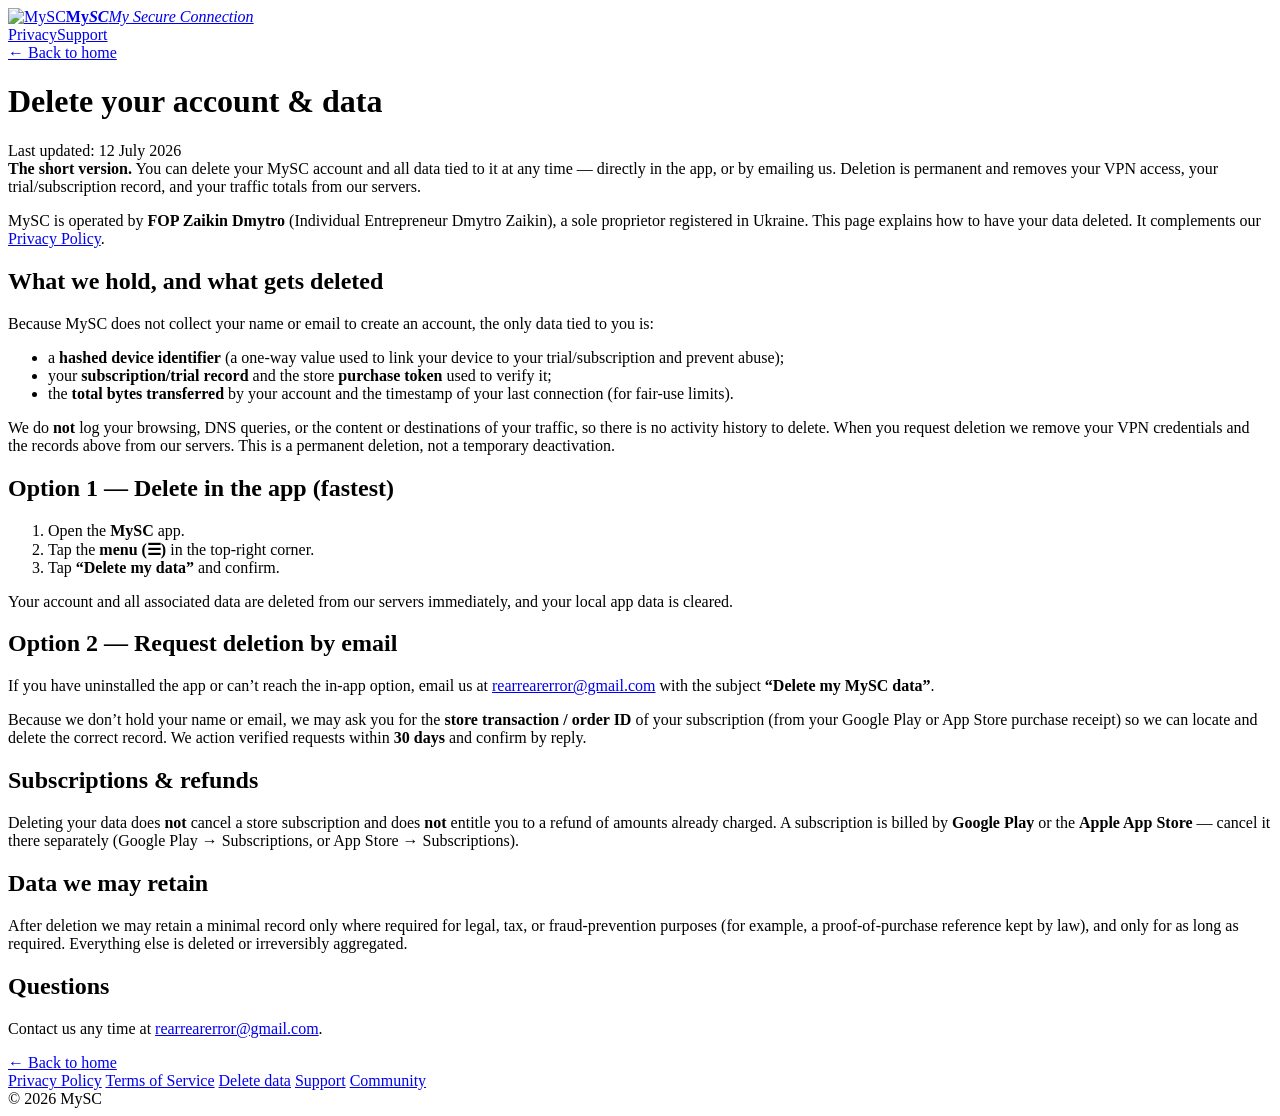
==== public/delete.html @ 88a3e6b8 "Add /delete data-deletion page (Google Play web-URL requirement) + footer links Co-Authored-By: Clau" ====
<!doctype html>
<html lang="en">
<head>
<meta charset="utf-8"/>
<meta name="viewport" content="width=device-width, initial-scale=1"/>
<title>Delete Your Data — MySC</title>
<meta name="description" content="How to delete your MySC account and all associated data — in the app or by request."/>
<link rel="icon" href="/assets/favicon.png"/>
<link rel="stylesheet" href="/style.css"/>
</head>
<body>
<header>
  <div class="wrap nav">
    <a class="brand" href="/"><img src="/assets/logo.png" alt="MySC"/><span class="btxt"><b>My<i>SC</i></b><em>My Secure Connection</em></span></a>
    <nav class="links"><a href="/privacy" class="hideM">Privacy</a><a href="mailto:rearrearerror@gmail.com">Support</a></nav>
  </div>
</header>

<div class="doc">
  <a class="back" href="/">← Back to home</a>
  <h1>Delete your account &amp; data</h1>
  <div class="updated">Last updated: 12 July 2026</div>

  <div class="box">
    <strong>The short version.</strong> You can delete your MySC account and all data tied to it at any time — directly in the app, or by emailing us. Deletion is permanent and removes your VPN access, your trial/subscription record, and your traffic totals from our servers.
  </div>

  <p>MySC is operated by <strong>FOP Zaikin Dmytro</strong> (Individual Entrepreneur Dmytro Zaikin), a sole proprietor registered in Ukraine. This page explains how to have your data deleted. It complements our <a href="/privacy">Privacy Policy</a>.</p>

  <h2>What we hold, and what gets deleted</h2>
  <p>Because MySC does not collect your name or email to create an account, the only data tied to you is:</p>
  <ul>
    <li>a <strong>hashed device identifier</strong> (a one-way value used to link your device to your trial/subscription and prevent abuse);</li>
    <li>your <strong>subscription/trial record</strong> and the store <strong>purchase token</strong> used to verify it;</li>
    <li>the <strong>total bytes transferred</strong> by your account and the timestamp of your last connection (for fair-use limits).</li>
  </ul>
  <p>We do <strong>not</strong> log your browsing, DNS queries, or the content or destinations of your traffic, so there is no activity history to delete. When you request deletion we remove your VPN credentials and the records above from our servers. This is a permanent deletion, not a temporary deactivation.</p>

  <h2>Option 1 — Delete in the app (fastest)</h2>
  <ol>
    <li>Open the <strong>MySC</strong> app.</li>
    <li>Tap the <strong>menu (☰)</strong> in the top-right corner.</li>
    <li>Tap <strong>“Delete my data”</strong> and confirm.</li>
  </ol>
  <p>Your account and all associated data are deleted from our servers immediately, and your local app data is cleared.</p>

  <h2>Option 2 — Request deletion by email</h2>
  <p>If you have uninstalled the app or can’t reach the in-app option, email us at
  <a href="mailto:rearrearerror@gmail.com?subject=Delete%20my%20MySC%20data">rearrearerror@gmail.com</a>
  with the subject <strong>“Delete my MySC data”</strong>.</p>
  <p>Because we don’t hold your name or email, we may ask you for the <strong>store transaction / order ID</strong> of your subscription (from your Google Play or App Store purchase receipt) so we can locate and delete the correct record. We action verified requests within <strong>30 days</strong> and confirm by reply.</p>

  <h2>Subscriptions &amp; refunds</h2>
  <p>Deleting your data does <strong>not</strong> cancel a store subscription and does <strong>not</strong> entitle you to a refund of amounts already charged. A subscription is billed by <strong>Google Play</strong> or the <strong>Apple App Store</strong> — cancel it there separately (Google Play → Subscriptions, or App Store → Subscriptions).</p>

  <h2>Data we may retain</h2>
  <p>After deletion we may retain a minimal record only where required for legal, tax, or fraud-prevention purposes (for example, a proof-of-purchase reference kept by law), and only for as long as required. Everything else is deleted or irreversibly aggregated.</p>

  <h2>Questions</h2>
  <p>Contact us any time at <a href="mailto:rearrearerror@gmail.com">rearrearerror@gmail.com</a>.</p>

  <a class="back" href="/">← Back to home</a>
</div>

<footer>
  <div class="wrap foot">
    <div class="fl">
      <a href="/privacy">Privacy Policy</a>
      <a href="/terms">Terms of Service</a>
      <a href="/delete">Delete data</a>
      <a href="mailto:rearrearerror@gmail.com">Support</a>
      <a href="https://t.me/MySC_group" target="_blank" rel="noopener">Community</a>
    </div>
    <div class="small">© 2026 MySC</div>
  </div>
</footer>
</body>
</html>
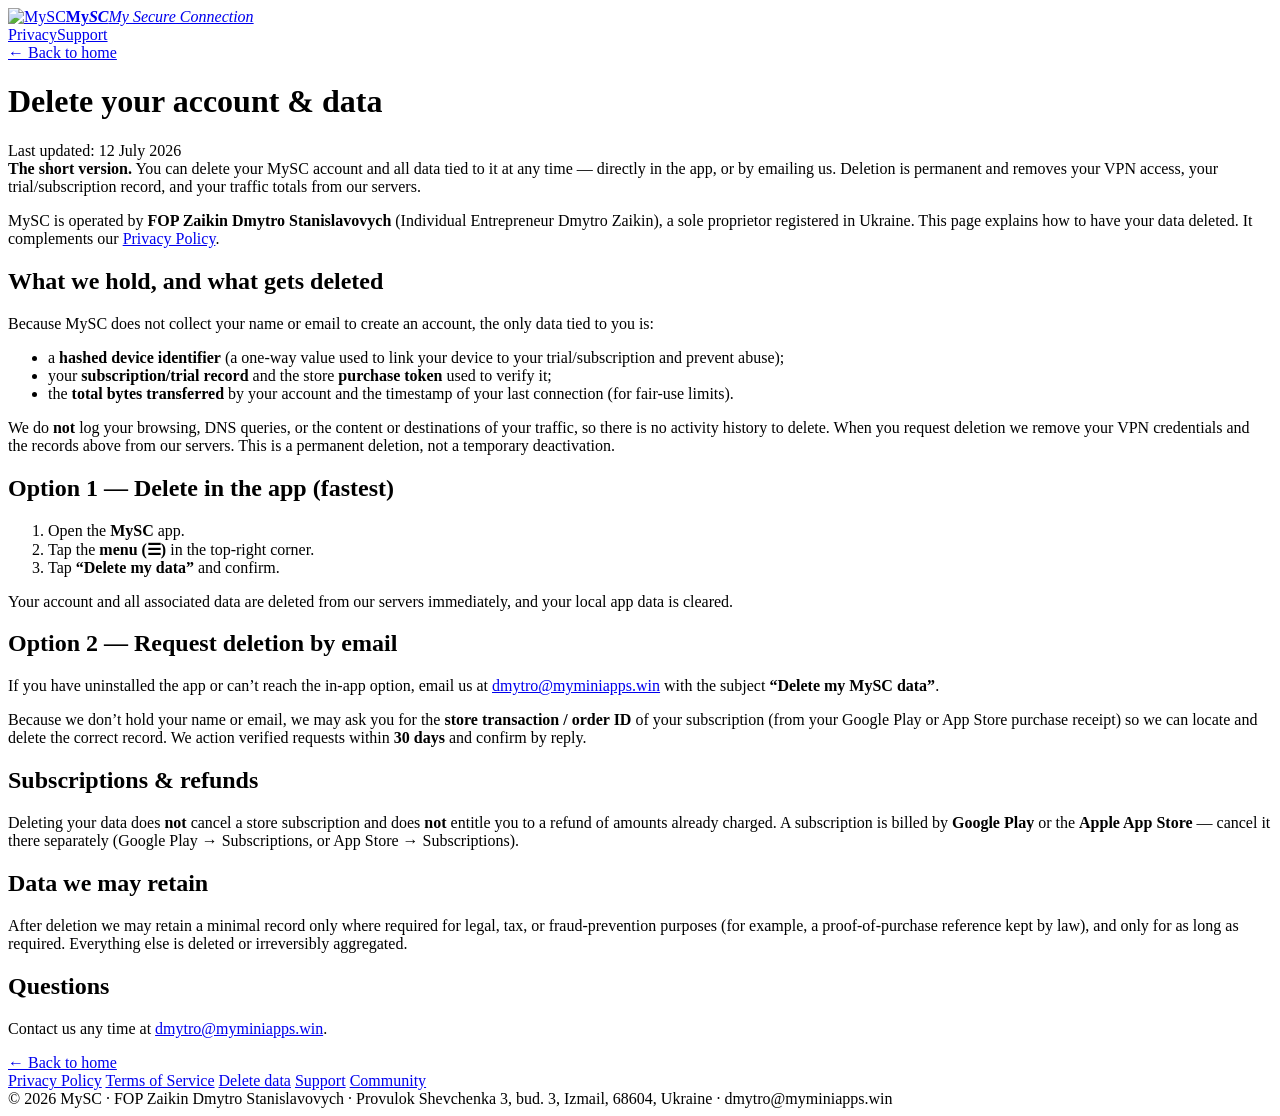
==== commit 358d71e8: "Update legal entity to full D&B name, domain email, add registered address - FOP Zaikin Dmytro -> FO" ====
--- a/public/delete.html
+++ b/public/delete.html
@@ -12,7 +12,7 @@
 <header>
   <div class="wrap nav">
     <a class="brand" href="/"><img src="/assets/logo.png" alt="MySC"/><span class="btxt"><b>My<i>SC</i></b><em>My Secure Connection</em></span></a>
-    <nav class="links"><a href="/privacy" class="hideM">Privacy</a><a href="mailto:rearrearerror@gmail.com">Support</a></nav>
+    <nav class="links"><a href="/privacy" class="hideM">Privacy</a><a href="mailto:dmytro@myminiapps.win">Support</a></nav>
   </div>
 </header>
 
@@ -25,7 +25,7 @@
     <strong>The short version.</strong> You can delete your MySC account and all data tied to it at any time — directly in the app, or by emailing us. Deletion is permanent and removes your VPN access, your trial/subscription record, and your traffic totals from our servers.
   </div>
 
-  <p>MySC is operated by <strong>FOP Zaikin Dmytro</strong> (Individual Entrepreneur Dmytro Zaikin), a sole proprietor registered in Ukraine. This page explains how to have your data deleted. It complements our <a href="/privacy">Privacy Policy</a>.</p>
+  <p>MySC is operated by <strong>FOP Zaikin Dmytro Stanislavovych</strong> (Individual Entrepreneur Dmytro Zaikin), a sole proprietor registered in Ukraine. This page explains how to have your data deleted. It complements our <a href="/privacy">Privacy Policy</a>.</p>
 
   <h2>What we hold, and what gets deleted</h2>
   <p>Because MySC does not collect your name or email to create an account, the only data tied to you is:</p>
@@ -46,7 +46,7 @@
 
   <h2>Option 2 — Request deletion by email</h2>
   <p>If you have uninstalled the app or can’t reach the in-app option, email us at
-  <a href="mailto:rearrearerror@gmail.com?subject=Delete%20my%20MySC%20data">rearrearerror@gmail.com</a>
+  <a href="mailto:dmytro@myminiapps.win?subject=Delete%20my%20MySC%20data">dmytro@myminiapps.win</a>
   with the subject <strong>“Delete my MySC data”</strong>.</p>
   <p>Because we don’t hold your name or email, we may ask you for the <strong>store transaction / order ID</strong> of your subscription (from your Google Play or App Store purchase receipt) so we can locate and delete the correct record. We action verified requests within <strong>30 days</strong> and confirm by reply.</p>
 
@@ -57,7 +57,7 @@
   <p>After deletion we may retain a minimal record only where required for legal, tax, or fraud-prevention purposes (for example, a proof-of-purchase reference kept by law), and only for as long as required. Everything else is deleted or irreversibly aggregated.</p>
 
   <h2>Questions</h2>
-  <p>Contact us any time at <a href="mailto:rearrearerror@gmail.com">rearrearerror@gmail.com</a>.</p>
+  <p>Contact us any time at <a href="mailto:dmytro@myminiapps.win">dmytro@myminiapps.win</a>.</p>
 
   <a class="back" href="/">← Back to home</a>
 </div>
@@ -68,10 +68,10 @@
       <a href="/privacy">Privacy Policy</a>
       <a href="/terms">Terms of Service</a>
       <a href="/delete">Delete data</a>
-      <a href="mailto:rearrearerror@gmail.com">Support</a>
+      <a href="mailto:dmytro@myminiapps.win">Support</a>
       <a href="https://t.me/MySC_group" target="_blank" rel="noopener">Community</a>
     </div>
-    <div class="small">© 2026 MySC</div>
+    <div class="small">© 2026 MySC · FOP Zaikin Dmytro Stanislavovych · Provulok Shevchenka 3, bud. 3, Izmail, 68604, Ukraine · dmytro@myminiapps.win</div>
   </div>
 </footer>
 </body>
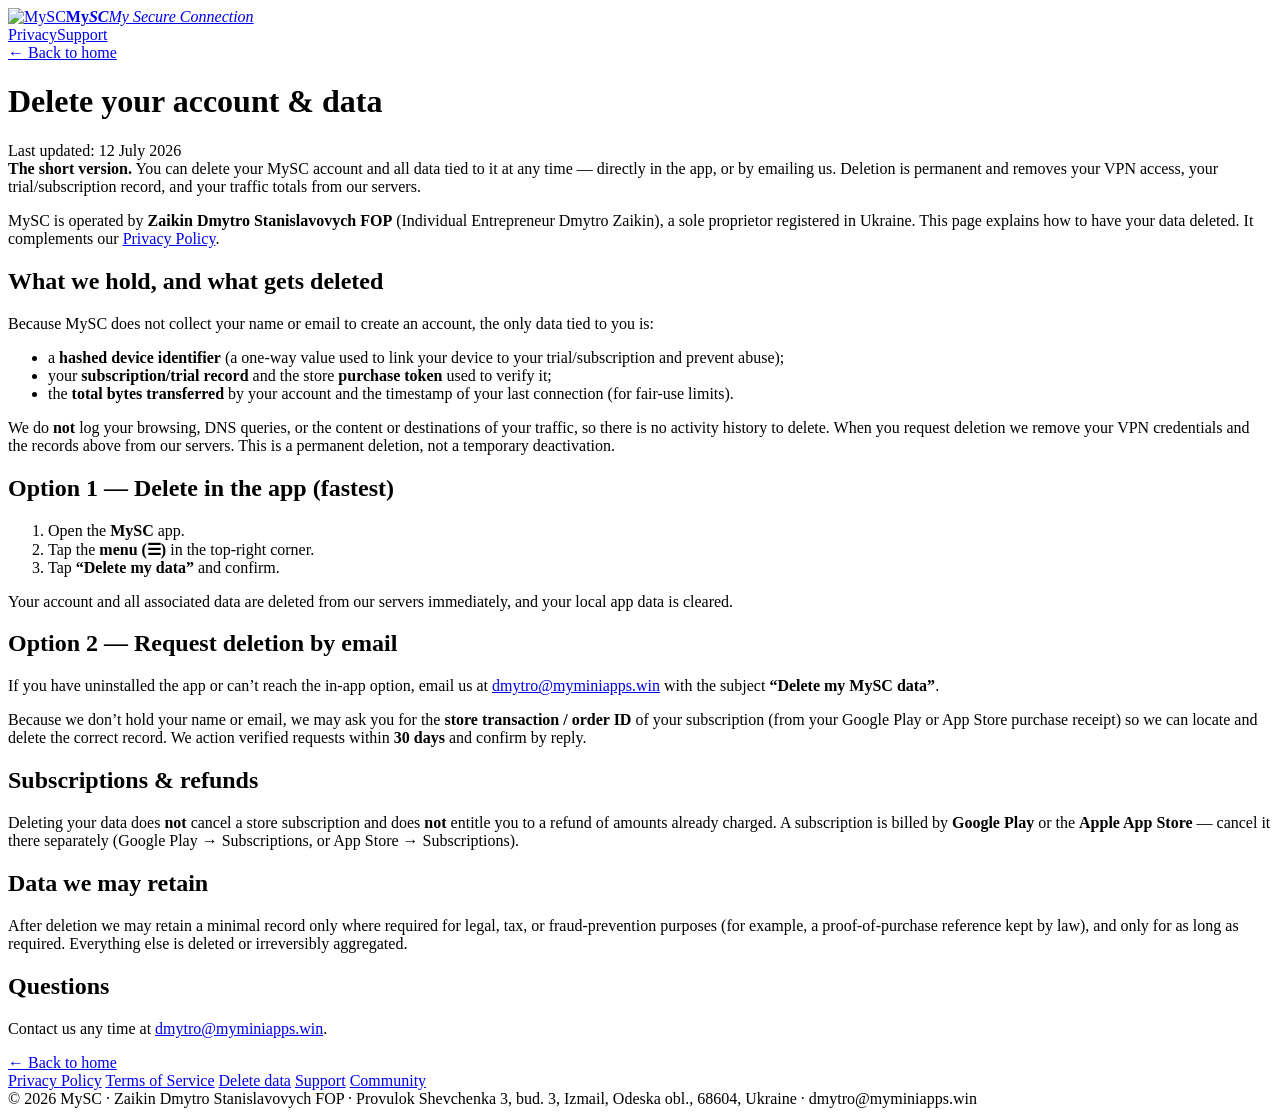
==== commit c662b138: "Match legal name and address to issued D&B record - FOP Zaikin Dmytro Stanislavovych -> Zaikin Dmytr" ====
--- a/public/delete.html
+++ b/public/delete.html
@@ -25,7 +25,7 @@
     <strong>The short version.</strong> You can delete your MySC account and all data tied to it at any time — directly in the app, or by emailing us. Deletion is permanent and removes your VPN access, your trial/subscription record, and your traffic totals from our servers.
   </div>
 
-  <p>MySC is operated by <strong>FOP Zaikin Dmytro Stanislavovych</strong> (Individual Entrepreneur Dmytro Zaikin), a sole proprietor registered in Ukraine. This page explains how to have your data deleted. It complements our <a href="/privacy">Privacy Policy</a>.</p>
+  <p>MySC is operated by <strong>Zaikin Dmytro Stanislavovych FOP</strong> (Individual Entrepreneur Dmytro Zaikin), a sole proprietor registered in Ukraine. This page explains how to have your data deleted. It complements our <a href="/privacy">Privacy Policy</a>.</p>
 
   <h2>What we hold, and what gets deleted</h2>
   <p>Because MySC does not collect your name or email to create an account, the only data tied to you is:</p>
@@ -71,7 +71,7 @@
       <a href="mailto:dmytro@myminiapps.win">Support</a>
       <a href="https://t.me/MySC_group" target="_blank" rel="noopener">Community</a>
     </div>
-    <div class="small">© 2026 MySC · FOP Zaikin Dmytro Stanislavovych · Provulok Shevchenka 3, bud. 3, Izmail, 68604, Ukraine · dmytro@myminiapps.win</div>
+    <div class="small">© 2026 MySC · Zaikin Dmytro Stanislavovych FOP · Provulok Shevchenka 3, bud. 3, Izmail, Odeska obl., 68604, Ukraine · dmytro@myminiapps.win</div>
   </div>
 </footer>
 </body>
